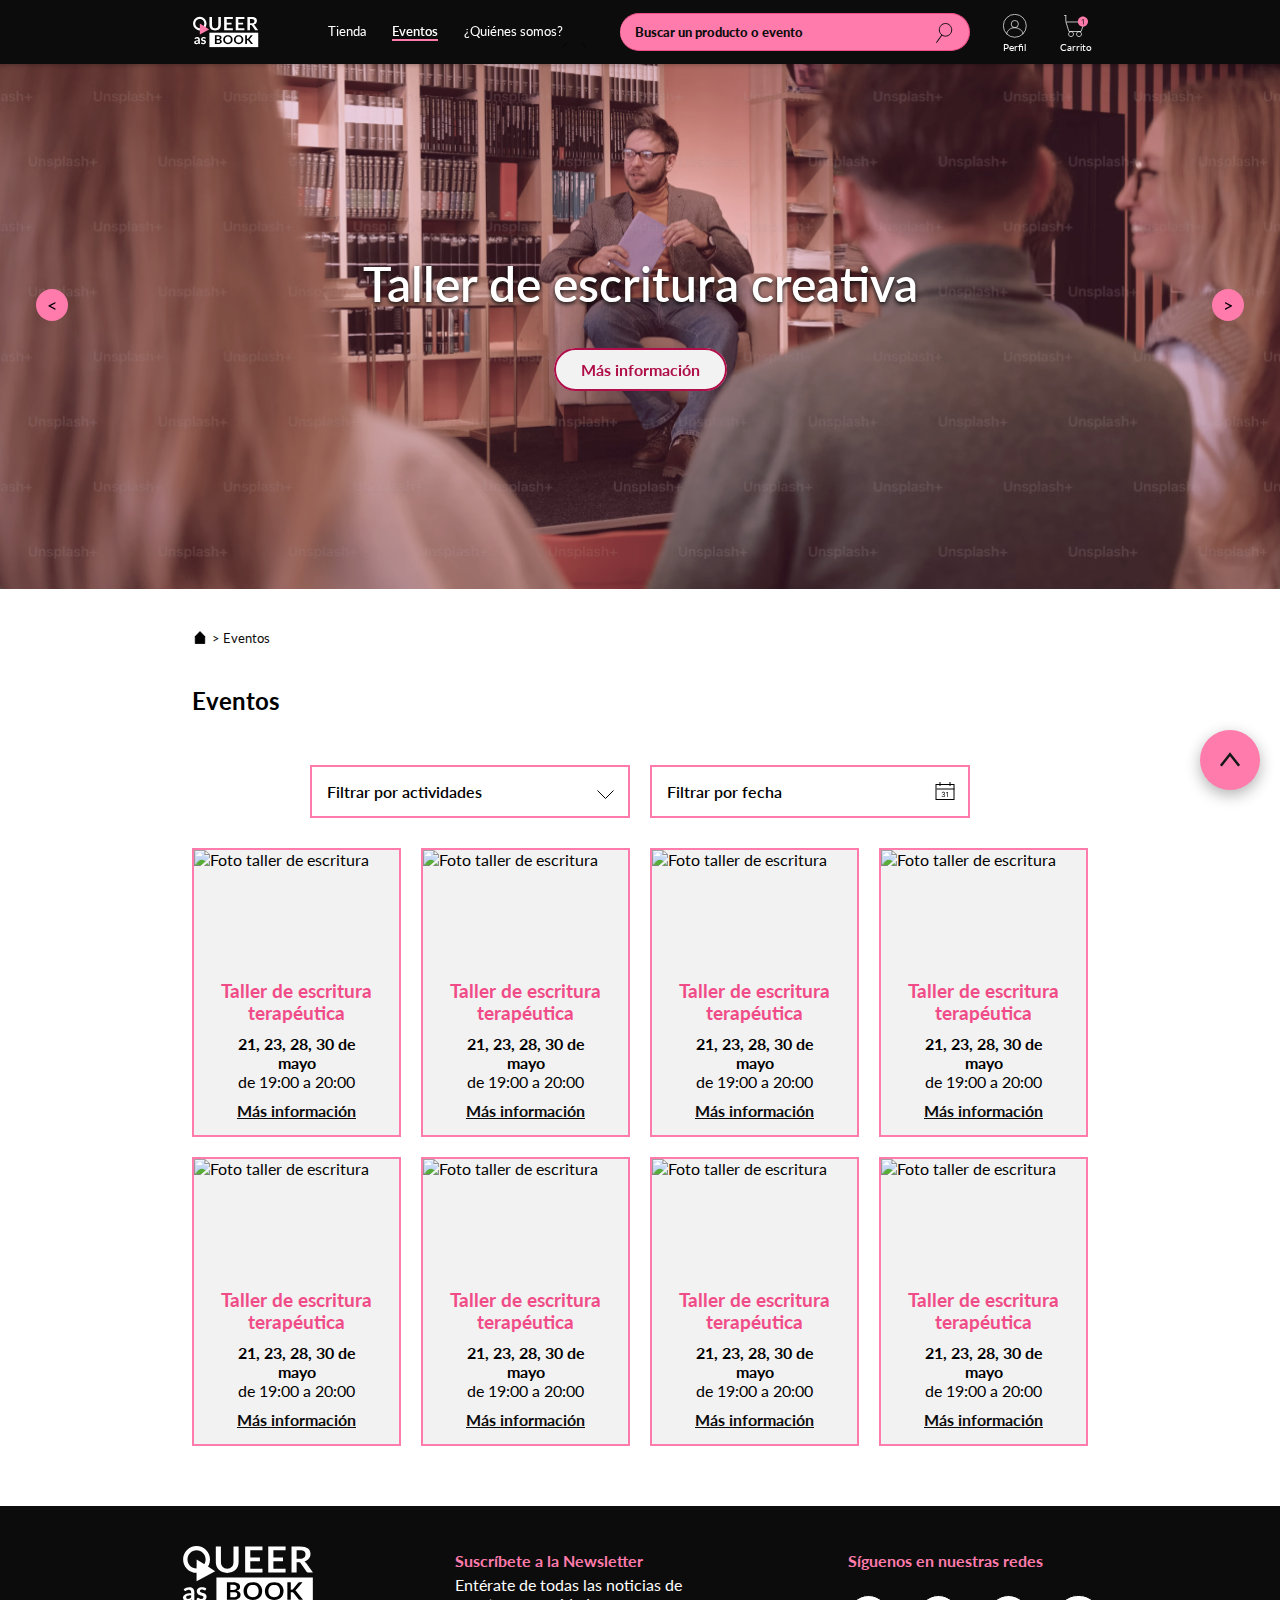
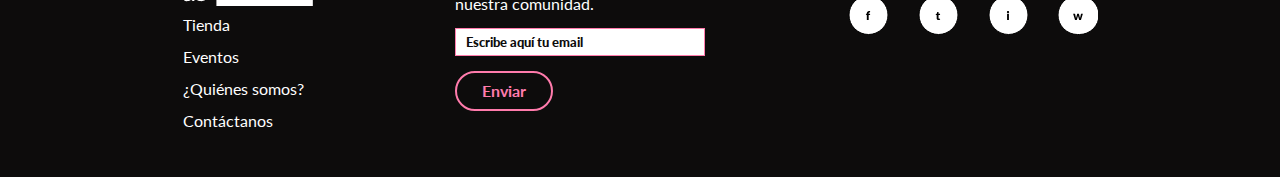
==== eventos.html @ 798f9b53 "Fix aria-labelledby" ====
<!-- @format -->

<!DOCTYPE html>
<html lang="en">
  <head>
    <meta charset="UTF-8" />
    <meta name="viewport" content="width=device-width, initial-scale=1.0" />
    <meta name="description" content="La nueva librería online para una comunidad orgullosa." />
    <title>Eventos | Queer as Book</title>
    <link rel="stylesheet"
    href="https://fonts.googleapis.com/css2?family=Lato:ital,wght@0,100;0,300;0,400;0,700;0,900;1,100;1,300;1,400;1,700;1,900&display=swap">
    <link rel="stylesheet" href="./css/styles.css" >
    <link rel="icon" type="image/x-icon" href="favicon.ico" >
  </head>
  <body>
    <header>
      <div class="header-wrapper">
        <a class="logo-desktop" href="index.html"><img src="./images/logos/logo-white-pink.svg" alt="Logo Queer as Book en header desktop" width="80" /></a>

        <!-- -->
        <a href="#main-menu" id="main-menu-toggle" class="menu-toggle" aria-label="Abrir menu"><span class="qb-icon qb-icon--hamburger" aria-hidden="true"></span></a>

        <a aria-label="Abrir búsqueda" class="item-icon" href="#"><span class="qb-icon qb-icon--search-w"></span></a>

        <!-- Barra de navegación -->
        <nav id="main-menu" class="main-menu" aria-label="Main menu">
          <a href="#main-menu-toggle" id="main-menu-close" class="menu-close" aria-label="Cerrar menu"><span class="qb-icon-float-left qb-icon qb-icon--close" aria-hidden="true"></span></a>
          <ul class="navbar-desktop-links" id="navbar-mobile-menu">
            <li><h4>Menú</h4></li>
            <li><a class="hover-underline-animation" href="tienda.html">Tienda</a></li>
            <li><a class="page-active hover-underline-animation" href="eventos.html">Eventos</a></li>
            <li><a class="hover-underline-animation" href="quienes-somos.html">¿Quiénes somos?</a></li>
          </ul>

          <a class="logo-mobile" href="index.html"><img src="./images/logos/logo-black-sm.svg" alt="Logo Queer as Book en header para mobile" width="40" /></a>
        </nav>
        
        <div class="searchbar">
          <form action="#" method="post" role="search" accept-charset="utf-8" id="searchbar-form">
            <input class="searchbar-text" type="search" name="search" placeholder="Buscar un producto o evento" value="" id="searchbar-field" aria-labelledby="searchbar-form" />
          </form>
        </div>

        <a class="logo-mobile" href="index.html"><img src="./images/logos/logo-white-pink-sm.svg" alt="Logo Queer as Book" width="40" /></a>
        <a href="#main-menu-toggle" title="menu-toggle" class="backdrop" tabindex="-1" aria-hidden="true" hidden></a>
        <a aria-label="perfil" class="item-icon" href="#"><span class="qb-icon qb-icon--profile"></span> Perfil</a>
        <a aria-label="carrito" class="item-icon" href="#"><span class="qb-icon qb-icon--cart"></span>Carrito</a>
      </div>
    </header>

    <main>
      <a aria-label="Volver arriba" href="#"></a>
      <div id="carousel">
        <!-- <legend style="display: none;">Controles del carousel</legend> -->
        <input checked type="radio" name="slider" id="slide1" />
        <input type="radio" name="slider" id="slide2" />

        <div id="slides">
          <div id="overflow">
            <div class="inner">
              <article>
                <div class="info">
                  <h1>Taller de escritura creativa</h1>
                  <a aria-label="Botón para más información sobre el taller" href="./eventos.html" class="btn btn--secondary">Más información</a>
                </div>
                <img alt="Imagen de evento. Taller de escritura creativa" src="./images/portada2.png" />
              </article>

              <article>
                <div class="info"><h1>Tu nueva librería de confianza</h1></div>

                <img alt="Imagen de portada. Pareja en el sofá" src="./images/portada1.png" />
              </article>
            </div>
            <!-- .inner -->
          </div>
          <!-- #overflow -->
        </div>
        <!-- #slides -->

        <!-- #active -->

        <div class="carousel-active carousel-slider-buttons">
          <label class="slider-left" for="slide1">&lt;</label>
          <label class="slider-right" for="slide2">></label>
        </div>
      </div>
      <!-- #carousel -->
      <!-- Section cards of books - Novedades-->
      <section class="container">
        <a class="breadcrumbs" href="./index.html"><span class="qb-icon qb-icon--home-b"></span> > Eventos</a>
        <h2>Eventos</h2>
        <div class="filters-wrapper">
          <div class="filter-container">
            <label class="filter filter-dropdown" for="showFilter">Filtrar por actividades</label>
            <input class="dropdown-arrow" type="checkbox" id="showFilter" name="showFilter" />
            <ul>
                <li>Firma de libros</li>
                <li>Talleres</li>
                <li>Club de lectura</li>
                <li>Ciclos</li>
            </ul>
        </div>
        
          <div class="calendar-container">
            <input type="checkbox" id="showCalendar" name="showCalendar" />
            <label for="showCalendar" class="filter filter-calendar custom-checkbox-label">
              Filtrar por fecha
            </label>

            <div id="calendar" class="calendar-wrapper">
              <div class="calendar-arrows">
                <span class="qb-icon qb-icon--arrow-left"></span>
                <h5>Mayo</h5>
                <span class="qb-icon qb-icon--arrow-right"></span>
              </div>

              <table class="calendar">
                <thead>
                  <tr>
                    <th>L</th>
                    <th>M</th>
                    <th>X</th>
                    <th>J</th>
                    <th>V</th>
                    <th>S</th>
                    <th>D</th>
                  </tr>
                </thead>

                <tbody>
                  <tr>
                    <td>&nbsp;</td>
                    <td>&nbsp;</td>
                    <td>&nbsp;</td>
                    <td>1</td>
                    <td>2</td>
                    <td>3</td>
                    <td>4</td>
                  </tr>
                  <tr>
                    <td>5</td>
                    <td>6</td>
                    <td>7</td>
                    <td>8</td>
                    <td>9</td>
                    <td>10</td>
                    <td>11</td>
                  </tr>
                  <tr>
                    <td>12</td>
                    <td>13</td>
                    <td>14</td>
                    <td>15</td>
                    <td>16</td>
                    <td>17</td>
                    <td>18</td>
                  </tr>
                  <tr>
                    <td>19</td>
                    <td>20</td>
                    <td class="active">21</td>
                    <td>22</td>
                    <td class="active">23</td>
                    <td>24</td>
                    <td>25</td>
                  </tr>
                  <tr>
                    <td>26</td>
                    <td>27</td>
                    <td class="active">28</td>
                    <td>29</td>
                    <td class="active">30</td>
                    <td>31</td>
                    <td></td>
                  </tr>
                </tbody>
              </table>
            </div>
          </div>
        </div>
        <div class="cards-events-wrapper">
          <article>
            <img src="https://plus.unsplash.com/premium_photo-1706061118695-5c6cc28e418d?q=80&w=2942&auto=format&fit=crop&ixlib=rb-4.0.3&ixid=M3wxMjA3fDB8MHxwaG90by1wYWdlfHx8fGVufDB8fHx8fA==" alt="Foto taller de escritura" />
            <div class="text-events">
              <h3>Taller de escritura terapéutica</h3>
              <p>
                <span style="font-weight: 700">21, 23, 28, 30 de mayo</span><br />
                de 19:00 a 20:00
              </p>
              <a class="btn--link" href="./eventos.html">Más información</a>
            </div>
          </article>
          <article>
            <img src="https://plus.unsplash.com/premium_photo-1706061118695-5c6cc28e418d?q=80&w=2942&auto=format&fit=crop&ixlib=rb-4.0.3&ixid=M3wxMjA3fDB8MHxwaG90by1wYWdlfHx8fGVufDB8fHx8fA==" alt="Foto taller de escritura" />
            <div class="text-events">
              <h3>Taller de escritura terapéutica</h3>
              <p>
                <span style="font-weight: 700">21, 23, 28, 30 de mayo</span><br />
                de 19:00 a 20:00
              </p>
              <a class="btn--link" href="./eventos.html">Más información</a>
            </div>
          </article>
          <article>
            <img src="https://plus.unsplash.com/premium_photo-1706061118695-5c6cc28e418d?q=80&w=2942&auto=format&fit=crop&ixlib=rb-4.0.3&ixid=M3wxMjA3fDB8MHxwaG90by1wYWdlfHx8fGVufDB8fHx8fA==" alt="Foto taller de escritura" />
            <div class="text-events">
              <h3>Taller de escritura terapéutica</h3>
              <p>
                <span style="font-weight: 700">21, 23, 28, 30 de mayo</span><br />
                de 19:00 a 20:00
              </p>
              <a class="btn--link" href="./eventos.html">Más información</a>
            </div>
          </article>
          <article>
            <img src="https://plus.unsplash.com/premium_photo-1706061118695-5c6cc28e418d?q=80&w=2942&auto=format&fit=crop&ixlib=rb-4.0.3&ixid=M3wxMjA3fDB8MHxwaG90by1wYWdlfHx8fGVufDB8fHx8fA==" alt="Foto taller de escritura" />
            <div class="text-events">
              <h3>Taller de escritura terapéutica</h3>
              <p>
                <span style="font-weight: 700">21, 23, 28, 30 de mayo</span><br />
                de 19:00 a 20:00
              </p>
              <a class="btn--link" href="./eventos.html">Más información</a>
            </div>
          </article>
          <article>
            <img src="https://plus.unsplash.com/premium_photo-1706061118695-5c6cc28e418d?q=80&w=2942&auto=format&fit=crop&ixlib=rb-4.0.3&ixid=M3wxMjA3fDB8MHxwaG90by1wYWdlfHx8fGVufDB8fHx8fA==" alt="Foto taller de escritura" />
            <div class="text-events">
              <h3>Taller de escritura terapéutica</h3>
              <p>
                <span style="font-weight: 700">21, 23, 28, 30 de mayo</span><br />
                de 19:00 a 20:00
              </p>
              <a class="btn--link" href="./eventos.html">Más información</a>
            </div>
          </article>
          <article>
            <img src="https://plus.unsplash.com/premium_photo-1706061118695-5c6cc28e418d?q=80&w=2942&auto=format&fit=crop&ixlib=rb-4.0.3&ixid=M3wxMjA3fDB8MHxwaG90by1wYWdlfHx8fGVufDB8fHx8fA==" alt="Foto taller de escritura" />
            <div class="text-events">
              <h3>Taller de escritura terapéutica</h3>
              <p>
                <span style="font-weight: 700">21, 23, 28, 30 de mayo</span><br />
                de 19:00 a 20:00
              </p>
              <a class="btn--link" href="./eventos.html">Más información</a>
            </div>
          </article>
          <article>
            <img src="https://plus.unsplash.com/premium_photo-1706061118695-5c6cc28e418d?q=80&w=2942&auto=format&fit=crop&ixlib=rb-4.0.3&ixid=M3wxMjA3fDB8MHxwaG90by1wYWdlfHx8fGVufDB8fHx8fA==" alt="Foto taller de escritura" />
            <div class="text-events">
              <h3>Taller de escritura terapéutica</h3>
              <p>
                <span style="font-weight: 700">21, 23, 28, 30 de mayo</span><br />
                de 19:00 a 20:00
              </p>
              <a class="btn--link" href="./eventos.html">Más información</a>
            </div>
          </article>
          <article>
            <img src="https://plus.unsplash.com/premium_photo-1706061118695-5c6cc28e418d?q=80&w=2942&auto=format&fit=crop&ixlib=rb-4.0.3&ixid=M3wxMjA3fDB8MHxwaG90by1wYWdlfHx8fGVufDB8fHx8fA==" alt="Foto taller de escritura" />
            <div class="text-events">
              <h3>Taller de escritura terapéutica</h3>
              <p>
                <span style="font-weight: 700">21, 23, 28, 30 de mayo</span><br />
                de 19:00 a 20:00
              </p>
              <a class="btn--link" href="./eventos.html">Más información</a>
            </div>
          </article>
        </div>
      </section>
      <!-- End of Section cards of books - Los más vendidos-->
    </main>
    <footer>
      <div class="footer-first-block">
        <a aria-label="Enlace en el footer para volver al inicio" class="logo-footer" href="index.html"><img src="./images/logos/logo-white.svg" alt="Logo Queer as Book en footer" width="130" /></a>
        <ul class="footer-links">
          <li><a href="tienda.html">Tienda</a></li>
          <li><a href="eventos.html">Eventos</a></li>
          <li><a href="quienes-somos.html">¿Quiénes somos?</a></li>
          <li><a href="quienes-somos#contacta.html">Contáctanos</a></li>
        </ul>
      </div>
      <div class="footer-second-block">
        <form action="#" method="post" accept-charset="utf-8" id="newsletter-subscribe">
          <h4>Suscríbete a la Newsletter</h4>
          <p>
            <label for="subscribe-field"
              >Entérate de todas las noticias de <br />
              nuestra comunidad.</label
            ><br />
            <input type="text" name="email" placeholder="Escribe aquí tu email" value="" id="subscribe-field" />
          </p>
          <p>
            <input class="btn btn--tertiary" type="submit" value="Enviar" />
          </p>
        </form>
      </div>
      <div class="footer-third-block">
        <h4>Síguenos en nuestras redes</h4>
        <ul class="footer-links footer-social">
          <li>
            <a href="#" aria-label="boton para ir a facebook"><span class="qb-icon qb-icon--facebook"></span></a>
          </li>
          <li>
            <a href="#" aria-label="boton para ir a twitter"><span class="qb-icon qb-icon--twitter"></span></a>
          </li>
          <li>
            <a href="#" aria-label="boton para ir a instagram"><span class="qb-icon qb-icon--instagram"></span></a>
          </li>
          <li>
            <a href="#" aria-label="boton para ir a whatsapp"><span class="qb-icon qb-icon--whatsapp"></span></a>
          </li>
        </ul>
      </div>
    </footer>
    <a class="qb-button-top qb-icon--arrow-top" aria-label="Volver arriba" href="#"></a>

    <nav class="bottom-navbar-wrapper">
      <ul>
        <li>
          <a class="" href="index.html"><span class="qb-icon qb-icon--home"></span>Inicio</a>
        </li>
        <li>
          <a href="#"><span class="qb-icon qb-icon--search-w"></span>Buscar</a>
        </li>
        <li>
          <a href="#"><span class="qb-icon qb-icon--profile"></span>Perfil</a>
        </li>
        <li>
          <a href="#"><span class="qb-icon qb-icon--cart"></span>Carrito</a>
        </li>
      </ul>
    </nav>
    <script src="./js/animations.js"></script>
  </body>
</html>
---- css/styles.css ----
@import url(./global.css);
@import url(./navbar.css);
@import url(./bottom-navbar.css);
@import url(./searchbar.css);
@import url(./carousel.css);
@import url(./icons.css);
@import url(./cards.css);
@import url(./dropdown.css);
@import url(./calendar.css);
@import url(./img-text.css);
@import url(./form.css);
@import url(./map.css);
@import url(./buttons.css);
@import url(./footer.css);
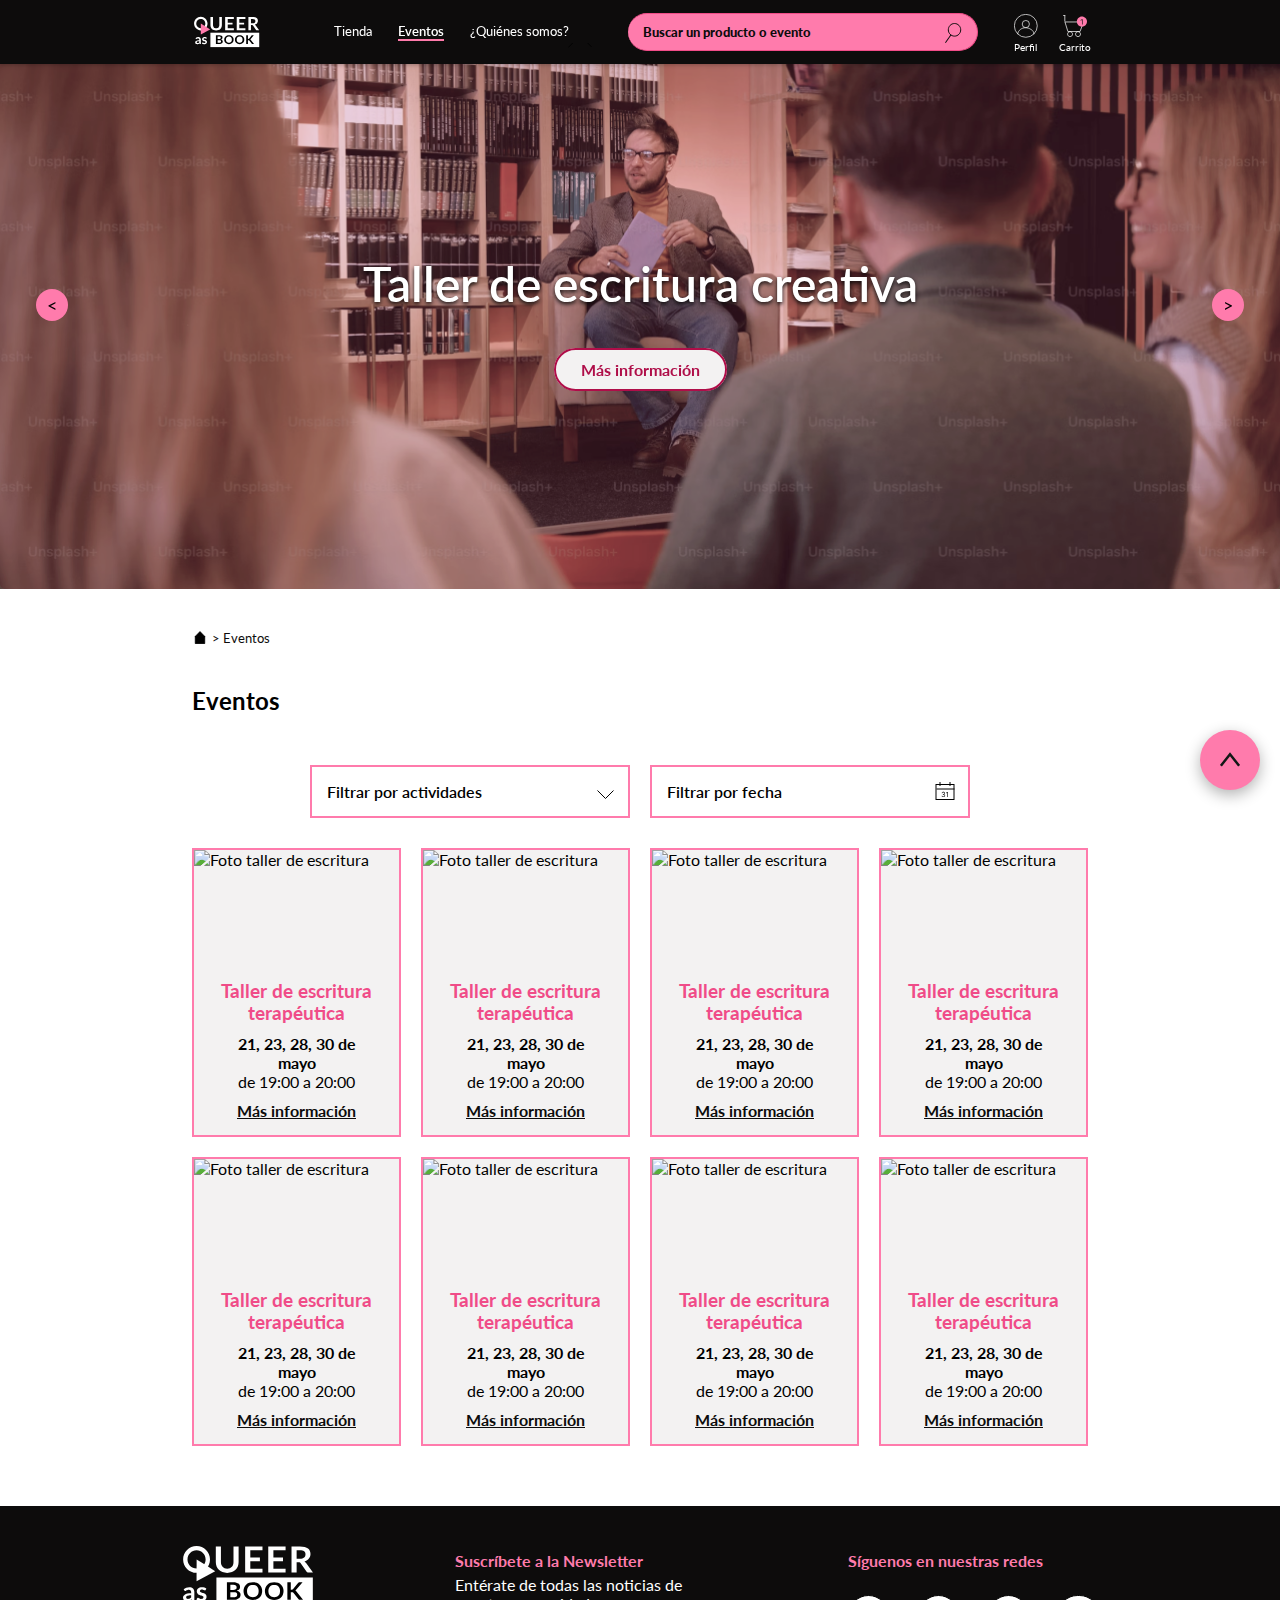
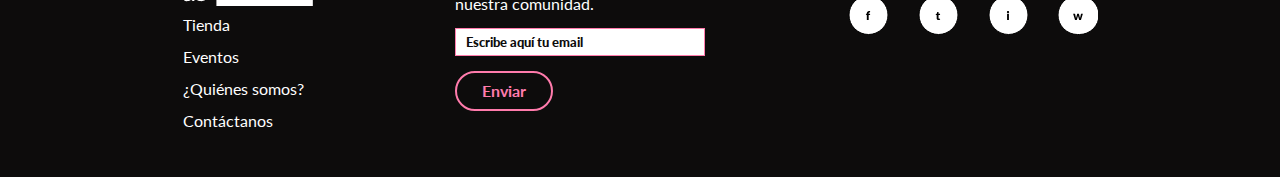
==== commit 780d32c3: "Fix perfil and carrito alignment in top navbar" ====
--- a/eventos.html
+++ b/eventos.html
@@ -34,17 +34,21 @@
 
           <a class="logo-mobile" href="index.html"><img src="./images/logos/logo-black-sm.svg" alt="Logo Queer as Book en header para mobile" width="40" /></a>
         </nav>
-        
+
         <div class="searchbar">
           <form action="#" method="post" role="search" accept-charset="utf-8" id="searchbar-form">
+						<label for="searchbar-form" class="hide-label">Buscar</label>
             <input class="searchbar-text" type="search" name="search" placeholder="Buscar un producto o evento" value="" id="searchbar-field" aria-labelledby="searchbar-form" />
           </form>
         </div>
 
         <a class="logo-mobile" href="index.html"><img src="./images/logos/logo-white-pink-sm.svg" alt="Logo Queer as Book" width="40" /></a>
         <a href="#main-menu-toggle" title="menu-toggle" class="backdrop" tabindex="-1" aria-hidden="true" hidden></a>
-        <a aria-label="perfil" class="item-icon" href="#"><span class="qb-icon qb-icon--profile"></span> Perfil</a>
-        <a aria-label="carrito" class="item-icon" href="#"><span class="qb-icon qb-icon--cart"></span>Carrito</a>
+        
+        <div class="perfil-carrito-wrapper">
+          <a aria-label="perfil" class="item-icon" href="#"><span class="qb-icon qb-icon--profile"></span> Perfil</a>
+          <a aria-label="carrito" class="item-icon" href="#"><span class="qb-icon qb-icon--cart"></span>Carrito</a>
+        </div>
       </div>
     </header>
 
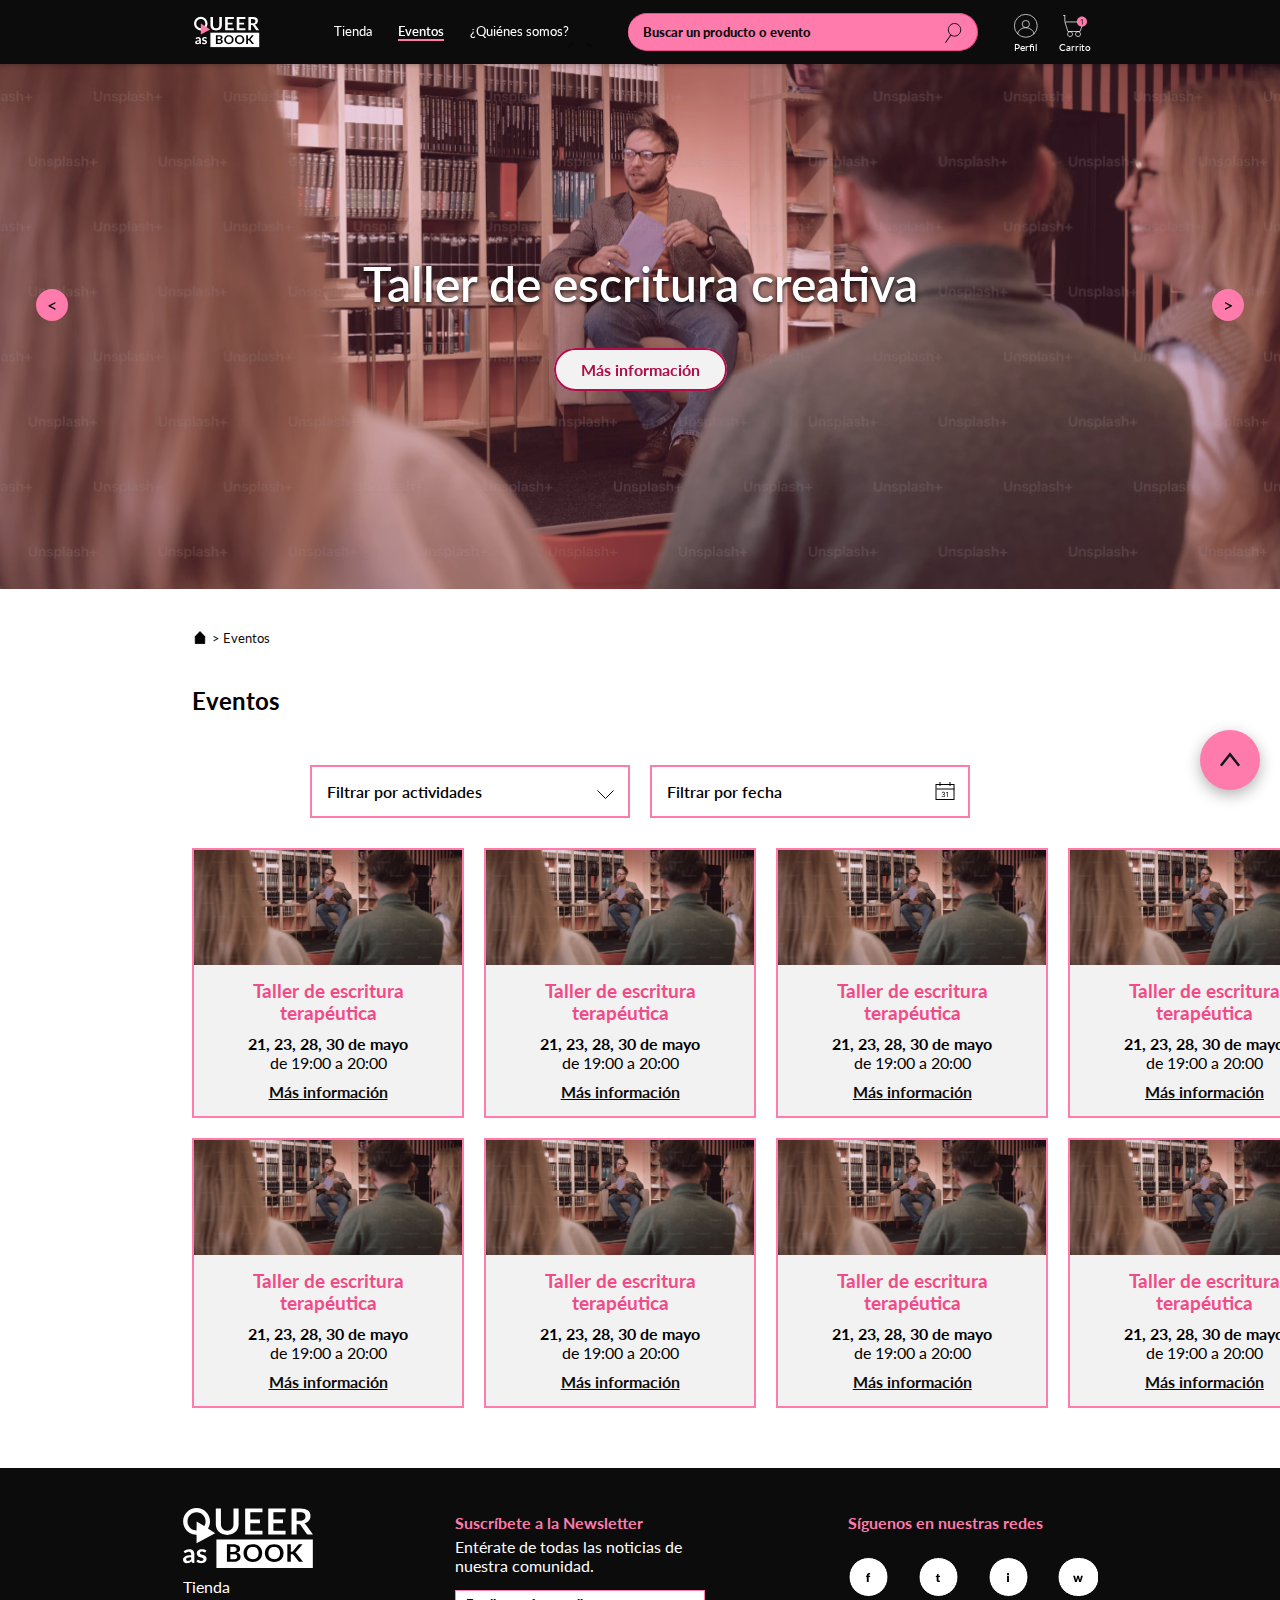
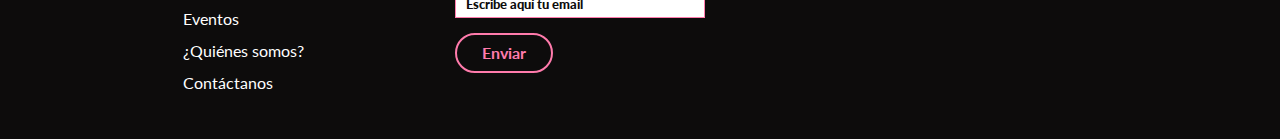
==== commit 5c267f72: "Replace image for events" ====
--- a/eventos.html
+++ b/eventos.html
@@ -3,9 +3,9 @@
 <!DOCTYPE html>
 <html lang="en">
   <head>
-    <meta charset="UTF-8" />
-    <meta name="viewport" content="width=device-width, initial-scale=1.0" />
-    <meta name="description" content="La nueva librería online para una comunidad orgullosa." />
+    <meta charset="UTF-8" >
+    <meta name="viewport" content="width=device-width, initial-scale=1.0" >
+    <meta name="description" content="La nueva librería online para una comunidad orgullosa." >
     <title>Eventos | Queer as Book</title>
     <link rel="stylesheet"
     href="https://fonts.googleapis.com/css2?family=Lato:ital,wght@0,100;0,300;0,400;0,700;0,900;1,100;1,300;1,400;1,700;1,900&display=swap">
@@ -15,7 +15,7 @@
   <body>
     <header>
       <div class="header-wrapper">
-        <a class="logo-desktop" href="index.html"><img src="./images/logos/logo-white-pink.svg" alt="Logo Queer as Book en header desktop" width="80" /></a>
+        <a class="logo-desktop" href="index.html"><img src="./images/logos/logo-white-pink.svg" alt="Logo Queer as Book en header desktop" width="80" ></a>
 
         <!-- -->
         <a href="#main-menu" id="main-menu-toggle" class="menu-toggle" aria-label="Abrir menu"><span class="qb-icon qb-icon--hamburger" aria-hidden="true"></span></a>
@@ -32,19 +32,20 @@
             <li><a class="hover-underline-animation" href="quienes-somos.html">¿Quiénes somos?</a></li>
           </ul>
 
-          <a class="logo-mobile" href="index.html"><img src="./images/logos/logo-black-sm.svg" alt="Logo Queer as Book en header para mobile" width="40" /></a>
+          <a class="logo-mobile" href="index.html"><img src="./images/logos/logo-black-sm.svg" alt="Logo Queer as Book en header para mobile" width="40" ></a>
         </nav>
 
         <div class="searchbar">
           <form action="#" method="post" role="search" accept-charset="utf-8" id="searchbar-form">
-						<label for="searchbar-form" class="hide-label">Buscar</label>
-            <input class="searchbar-text" type="search" name="search" placeholder="Buscar un producto o evento" value="" id="searchbar-field" aria-labelledby="searchbar-form" />
+            <label for="searchbar-field" id="searchbar-label" class="hide-label">Buscar</label>
+            <input class="searchbar-text" type="search" name="search" placeholder="Buscar un producto o evento" value="" id="searchbar-field" aria-labelledby="searchbar-label" >
           </form>
         </div>
-
-        <a class="logo-mobile" href="index.html"><img src="./images/logos/logo-white-pink-sm.svg" alt="Logo Queer as Book" width="40" /></a>
+        
+
+        <a class="logo-mobile" href="index.html"><img src="./images/logos/logo-white-pink-sm.svg" alt="Logo Queer as Book" width="40" ></a>
         <a href="#main-menu-toggle" title="menu-toggle" class="backdrop" tabindex="-1" aria-hidden="true" hidden></a>
-        
+
         <div class="perfil-carrito-wrapper">
           <a aria-label="perfil" class="item-icon" href="#"><span class="qb-icon qb-icon--profile"></span> Perfil</a>
           <a aria-label="carrito" class="item-icon" href="#"><span class="qb-icon qb-icon--cart"></span>Carrito</a>
@@ -56,8 +57,8 @@
       <a aria-label="Volver arriba" href="#"></a>
       <div id="carousel">
         <!-- <legend style="display: none;">Controles del carousel</legend> -->
-        <input checked type="radio" name="slider" id="slide1" />
-        <input type="radio" name="slider" id="slide2" />
+        <input checked type="radio" name="slider" id="slide1" >
+        <input type="radio" name="slider" id="slide2" >
 
         <div id="slides">
           <div id="overflow">
@@ -67,13 +68,13 @@
                   <h1>Taller de escritura creativa</h1>
                   <a aria-label="Botón para más información sobre el taller" href="./eventos.html" class="btn btn--secondary">Más información</a>
                 </div>
-                <img alt="Imagen de evento. Taller de escritura creativa" src="./images/portada2.png" />
+                <img alt="Imagen de evento. Taller de escritura creativa" src="./images/portada2.png" >
               </article>
 
               <article>
                 <div class="info"><h1>Tu nueva librería de confianza</h1></div>
 
-                <img alt="Imagen de portada. Pareja en el sofá" src="./images/portada1.png" />
+                <img alt="Imagen de portada. Pareja en el sofá" src="./images/portada1.png" >
               </article>
             </div>
             <!-- .inner -->
@@ -97,7 +98,7 @@
         <div class="filters-wrapper">
           <div class="filter-container">
             <label class="filter filter-dropdown" for="showFilter">Filtrar por actividades</label>
-            <input class="dropdown-arrow" type="checkbox" id="showFilter" name="showFilter" />
+            <input class="dropdown-arrow" type="checkbox" id="showFilter" name="showFilter" >
             <ul>
                 <li>Firma de libros</li>
                 <li>Talleres</li>
@@ -107,7 +108,7 @@
         </div>
         
           <div class="calendar-container">
-            <input type="checkbox" id="showCalendar" name="showCalendar" />
+            <input type="checkbox" id="showCalendar" name="showCalendar" >
             <label for="showCalendar" class="filter filter-calendar custom-checkbox-label">
               Filtrar por fecha
             </label>
@@ -185,88 +186,88 @@
         </div>
         <div class="cards-events-wrapper">
           <article>
-            <img src="https://plus.unsplash.com/premium_photo-1706061118695-5c6cc28e418d?q=80&w=2942&auto=format&fit=crop&ixlib=rb-4.0.3&ixid=M3wxMjA3fDB8MHxwaG90by1wYWdlfHx8fGVufDB8fHx8fA==" alt="Foto taller de escritura" />
-            <div class="text-events">
-              <h3>Taller de escritura terapéutica</h3>
-              <p>
-                <span style="font-weight: 700">21, 23, 28, 30 de mayo</span><br />
-                de 19:00 a 20:00
-              </p>
-              <a class="btn--link" href="./eventos.html">Más información</a>
-            </div>
-          </article>
-          <article>
-            <img src="https://plus.unsplash.com/premium_photo-1706061118695-5c6cc28e418d?q=80&w=2942&auto=format&fit=crop&ixlib=rb-4.0.3&ixid=M3wxMjA3fDB8MHxwaG90by1wYWdlfHx8fGVufDB8fHx8fA==" alt="Foto taller de escritura" />
-            <div class="text-events">
-              <h3>Taller de escritura terapéutica</h3>
-              <p>
-                <span style="font-weight: 700">21, 23, 28, 30 de mayo</span><br />
-                de 19:00 a 20:00
-              </p>
-              <a class="btn--link" href="./eventos.html">Más información</a>
-            </div>
-          </article>
-          <article>
-            <img src="https://plus.unsplash.com/premium_photo-1706061118695-5c6cc28e418d?q=80&w=2942&auto=format&fit=crop&ixlib=rb-4.0.3&ixid=M3wxMjA3fDB8MHxwaG90by1wYWdlfHx8fGVufDB8fHx8fA==" alt="Foto taller de escritura" />
-            <div class="text-events">
-              <h3>Taller de escritura terapéutica</h3>
-              <p>
-                <span style="font-weight: 700">21, 23, 28, 30 de mayo</span><br />
-                de 19:00 a 20:00
-              </p>
-              <a class="btn--link" href="./eventos.html">Más información</a>
-            </div>
-          </article>
-          <article>
-            <img src="https://plus.unsplash.com/premium_photo-1706061118695-5c6cc28e418d?q=80&w=2942&auto=format&fit=crop&ixlib=rb-4.0.3&ixid=M3wxMjA3fDB8MHxwaG90by1wYWdlfHx8fGVufDB8fHx8fA==" alt="Foto taller de escritura" />
-            <div class="text-events">
-              <h3>Taller de escritura terapéutica</h3>
-              <p>
-                <span style="font-weight: 700">21, 23, 28, 30 de mayo</span><br />
-                de 19:00 a 20:00
-              </p>
-              <a class="btn--link" href="./eventos.html">Más información</a>
-            </div>
-          </article>
-          <article>
-            <img src="https://plus.unsplash.com/premium_photo-1706061118695-5c6cc28e418d?q=80&w=2942&auto=format&fit=crop&ixlib=rb-4.0.3&ixid=M3wxMjA3fDB8MHxwaG90by1wYWdlfHx8fGVufDB8fHx8fA==" alt="Foto taller de escritura" />
-            <div class="text-events">
-              <h3>Taller de escritura terapéutica</h3>
-              <p>
-                <span style="font-weight: 700">21, 23, 28, 30 de mayo</span><br />
-                de 19:00 a 20:00
-              </p>
-              <a class="btn--link" href="./eventos.html">Más información</a>
-            </div>
-          </article>
-          <article>
-            <img src="https://plus.unsplash.com/premium_photo-1706061118695-5c6cc28e418d?q=80&w=2942&auto=format&fit=crop&ixlib=rb-4.0.3&ixid=M3wxMjA3fDB8MHxwaG90by1wYWdlfHx8fGVufDB8fHx8fA==" alt="Foto taller de escritura" />
-            <div class="text-events">
-              <h3>Taller de escritura terapéutica</h3>
-              <p>
-                <span style="font-weight: 700">21, 23, 28, 30 de mayo</span><br />
-                de 19:00 a 20:00
-              </p>
-              <a class="btn--link" href="./eventos.html">Más información</a>
-            </div>
-          </article>
-          <article>
-            <img src="https://plus.unsplash.com/premium_photo-1706061118695-5c6cc28e418d?q=80&w=2942&auto=format&fit=crop&ixlib=rb-4.0.3&ixid=M3wxMjA3fDB8MHxwaG90by1wYWdlfHx8fGVufDB8fHx8fA==" alt="Foto taller de escritura" />
-            <div class="text-events">
-              <h3>Taller de escritura terapéutica</h3>
-              <p>
-                <span style="font-weight: 700">21, 23, 28, 30 de mayo</span><br />
-                de 19:00 a 20:00
-              </p>
-              <a class="btn--link" href="./eventos.html">Más información</a>
-            </div>
-          </article>
-          <article>
-            <img src="https://plus.unsplash.com/premium_photo-1706061118695-5c6cc28e418d?q=80&w=2942&auto=format&fit=crop&ixlib=rb-4.0.3&ixid=M3wxMjA3fDB8MHxwaG90by1wYWdlfHx8fGVufDB8fHx8fA==" alt="Foto taller de escritura" />
-            <div class="text-events">
-              <h3>Taller de escritura terapéutica</h3>
-              <p>
-                <span style="font-weight: 700">21, 23, 28, 30 de mayo</span><br />
+            <img src="./images/portada2.png" alt="Foto taller de escritura" >
+            <div class="text-events">
+              <h3>Taller de escritura terapéutica</h3>
+              <p>
+                <span style="font-weight: 700">21, 23, 28, 30 de mayo</span><br >
+                de 19:00 a 20:00
+              </p>
+              <a class="btn--link" href="./eventos.html">Más información</a>
+            </div>
+          </article>
+          <article>
+            <img src="./images/portada2.png" alt="Foto taller de escritura" >
+            <div class="text-events">
+              <h3>Taller de escritura terapéutica</h3>
+              <p>
+                <span style="font-weight: 700">21, 23, 28, 30 de mayo</span><br >
+                de 19:00 a 20:00
+              </p>
+              <a class="btn--link" href="./eventos.html">Más información</a>
+            </div>
+          </article>
+          <article>
+            <img src="./images/portada2.png" alt="Foto taller de escritura" >
+            <div class="text-events">
+              <h3>Taller de escritura terapéutica</h3>
+              <p>
+                <span style="font-weight: 700">21, 23, 28, 30 de mayo</span><br >
+                de 19:00 a 20:00
+              </p>
+              <a class="btn--link" href="./eventos.html">Más información</a>
+            </div>
+          </article>
+          <article>
+            <img src="./images/portada2.png" alt="Foto taller de escritura" >
+            <div class="text-events">
+              <h3>Taller de escritura terapéutica</h3>
+              <p>
+                <span style="font-weight: 700">21, 23, 28, 30 de mayo</span><br >
+                de 19:00 a 20:00
+              </p>
+              <a class="btn--link" href="./eventos.html">Más información</a>
+            </div>
+          </article>
+          <article>
+            <img src="./images/portada2.png" alt="Foto taller de escritura" >
+            <div class="text-events">
+              <h3>Taller de escritura terapéutica</h3>
+              <p>
+                <span style="font-weight: 700">21, 23, 28, 30 de mayo</span><br >
+                de 19:00 a 20:00
+              </p>
+              <a class="btn--link" href="./eventos.html">Más información</a>
+            </div>
+          </article>
+          <article>
+            <img src="./images/portada2.png" alt="Foto taller de escritura" >
+            <div class="text-events">
+              <h3>Taller de escritura terapéutica</h3>
+              <p>
+                <span style="font-weight: 700">21, 23, 28, 30 de mayo</span><br >
+                de 19:00 a 20:00
+              </p>
+              <a class="btn--link" href="./eventos.html">Más información</a>
+            </div>
+          </article>
+          <article>
+            <img src="./images/portada2.png" alt="Foto taller de escritura" >
+            <div class="text-events">
+              <h3>Taller de escritura terapéutica</h3>
+              <p>
+                <span style="font-weight: 700">21, 23, 28, 30 de mayo</span><br >
+                de 19:00 a 20:00
+              </p>
+              <a class="btn--link" href="./eventos.html">Más información</a>
+            </div>
+          </article>
+          <article>
+            <img src="./images/portada2.png" alt="Foto taller de escritura" >
+            <div class="text-events">
+              <h3>Taller de escritura terapéutica</h3>
+              <p>
+                <span style="font-weight: 700">21, 23, 28, 30 de mayo</span><br >
                 de 19:00 a 20:00
               </p>
               <a class="btn--link" href="./eventos.html">Más información</a>
@@ -278,7 +279,7 @@
     </main>
     <footer>
       <div class="footer-first-block">
-        <a aria-label="Enlace en el footer para volver al inicio" class="logo-footer" href="index.html"><img src="./images/logos/logo-white.svg" alt="Logo Queer as Book en footer" width="130" /></a>
+        <a aria-label="Enlace en el footer para volver al inicio" class="logo-footer" href="index.html"><img src="./images/logos/logo-white.svg" alt="Logo Queer as Book en footer" width="130" ></a>
         <ul class="footer-links">
           <li><a href="tienda.html">Tienda</a></li>
           <li><a href="eventos.html">Eventos</a></li>
@@ -291,13 +292,13 @@
           <h4>Suscríbete a la Newsletter</h4>
           <p>
             <label for="subscribe-field"
-              >Entérate de todas las noticias de <br />
+              >Entérate de todas las noticias de <br >
               nuestra comunidad.</label
-            ><br />
-            <input type="text" name="email" placeholder="Escribe aquí tu email" value="" id="subscribe-field" />
+            ><br >
+            <input type="text" name="email" placeholder="Escribe aquí tu email" value="" id="subscribe-field" >
           </p>
           <p>
-            <input class="btn btn--tertiary" type="submit" value="Enviar" />
+            <input class="btn btn--tertiary" type="submit" value="Enviar" >
           </p>
         </form>
       </div>
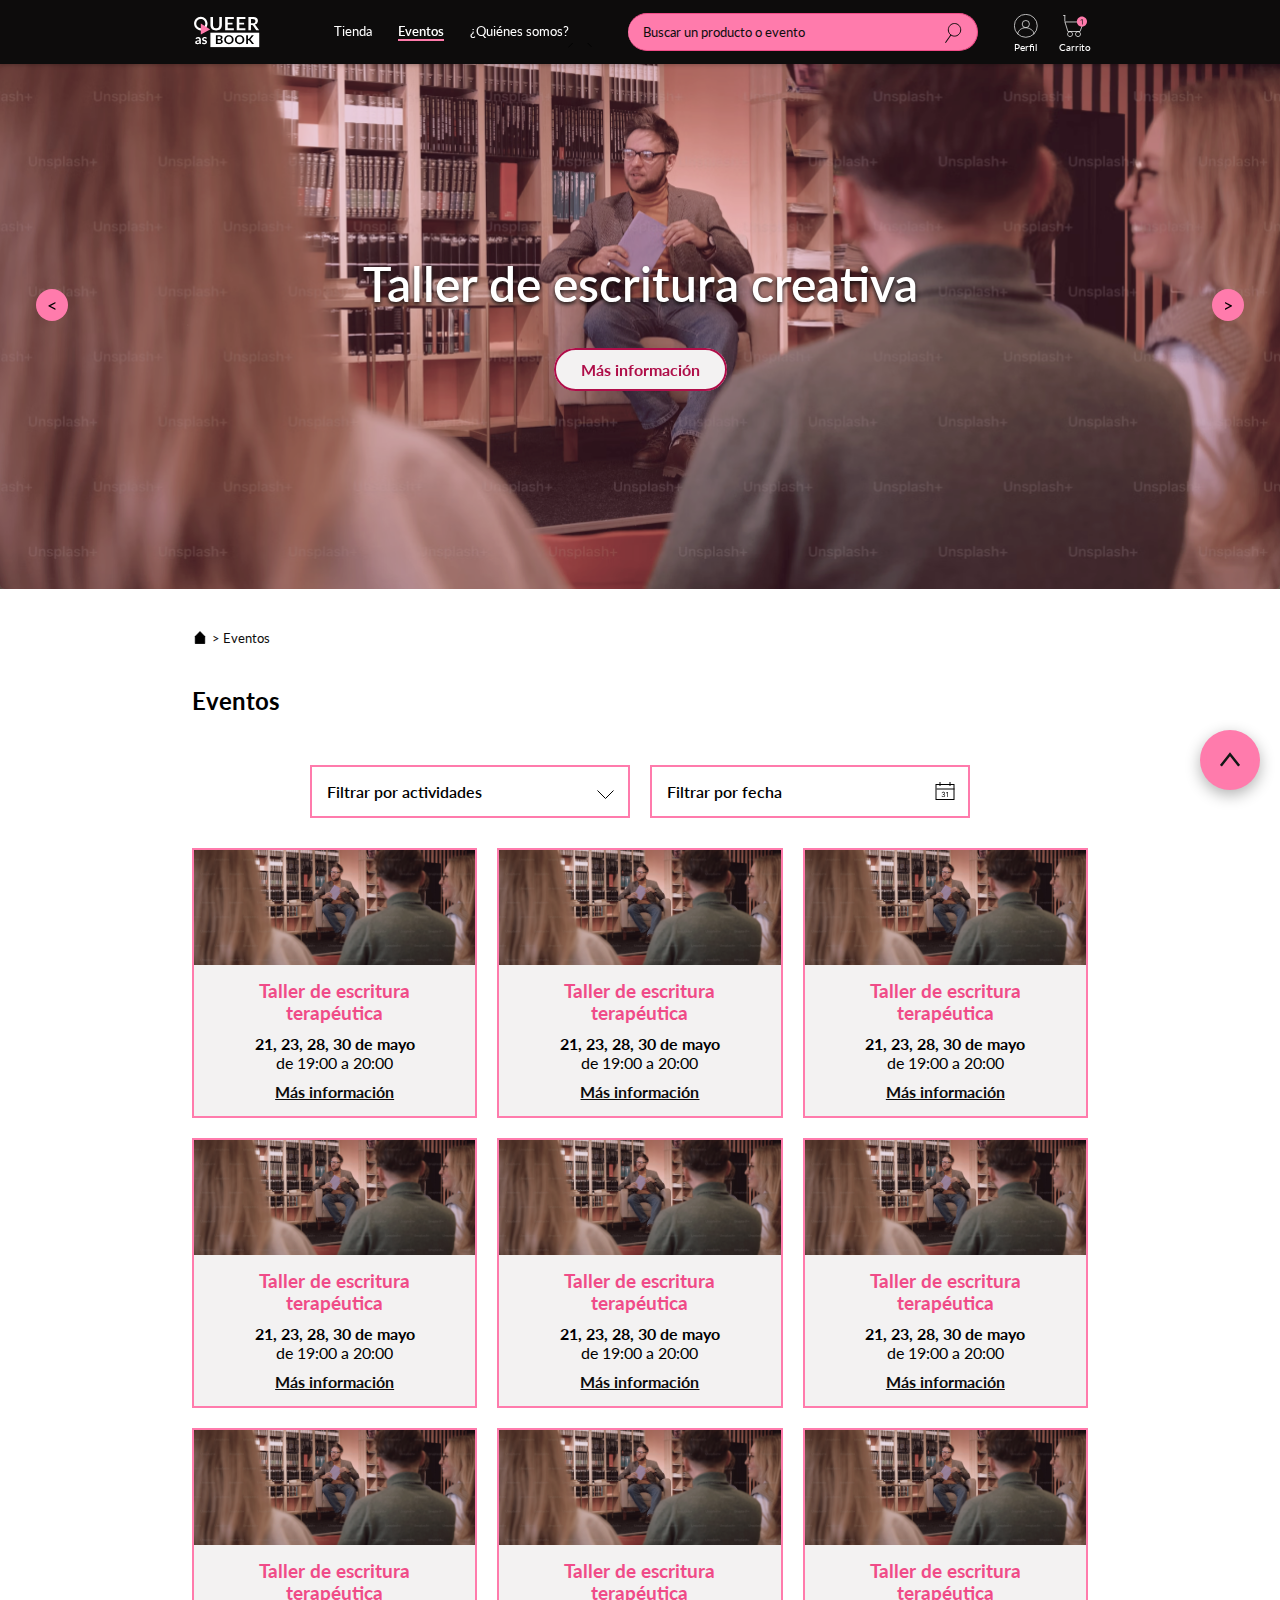
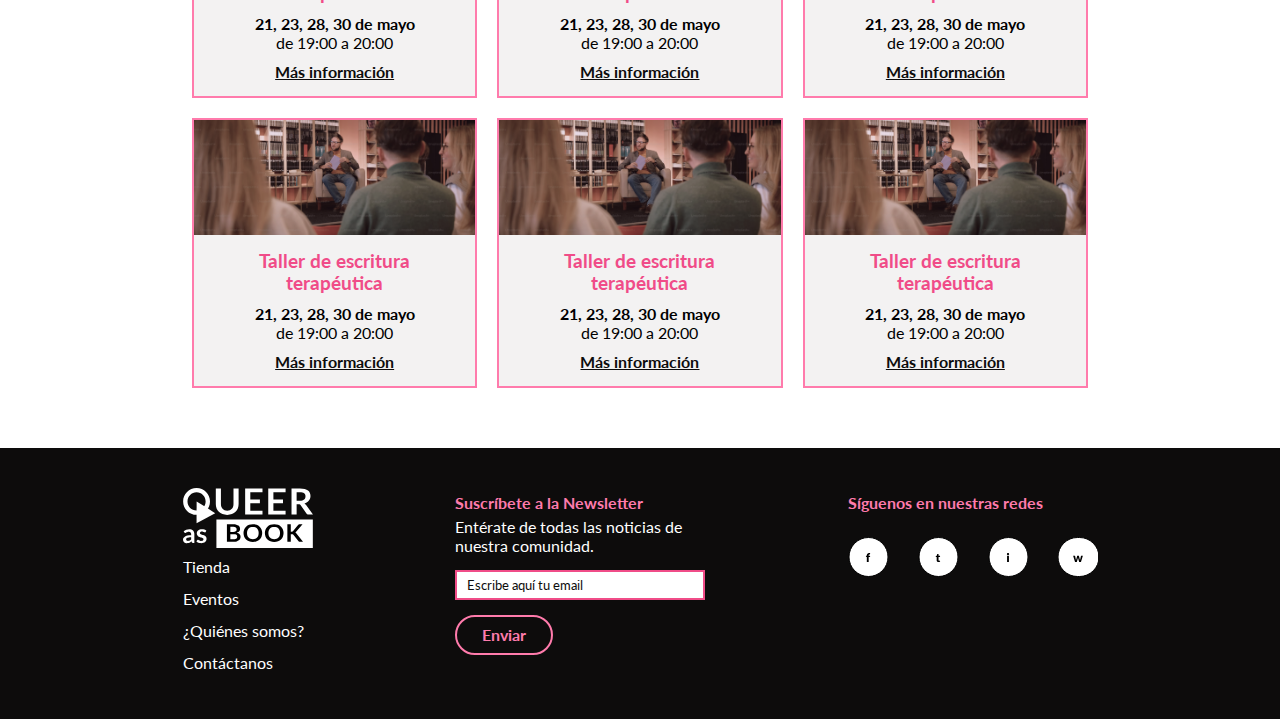
==== commit 74d43df7: "Fix eventos page" ====
--- a/eventos.html
+++ b/eventos.html
@@ -1,5 +1,3 @@
-<!-- @format -->
-
 <!DOCTYPE html>
 <html lang="en">
   <head>
@@ -185,6 +183,50 @@
           </div>
         </div>
         <div class="cards-events-wrapper">
+          <article>
+            <img src="./images/portada2.png" alt="Foto taller de escritura" >
+            <div class="text-events">
+              <h3>Taller de escritura terapéutica</h3>
+              <p>
+                <span style="font-weight: 700">21, 23, 28, 30 de mayo</span><br >
+                de 19:00 a 20:00
+              </p>
+              <a class="btn--link" href="./eventos.html">Más información</a>
+            </div>
+          </article>
+          <article>
+            <img src="./images/portada2.png" alt="Foto taller de escritura" >
+            <div class="text-events">
+              <h3>Taller de escritura terapéutica</h3>
+              <p>
+                <span style="font-weight: 700">21, 23, 28, 30 de mayo</span><br >
+                de 19:00 a 20:00
+              </p>
+              <a class="btn--link" href="./eventos.html">Más información</a>
+            </div>
+          </article>
+          <article>
+            <img src="./images/portada2.png" alt="Foto taller de escritura" >
+            <div class="text-events">
+              <h3>Taller de escritura terapéutica</h3>
+              <p>
+                <span style="font-weight: 700">21, 23, 28, 30 de mayo</span><br >
+                de 19:00 a 20:00
+              </p>
+              <a class="btn--link" href="./eventos.html">Más información</a>
+            </div>
+          </article>
+          <article>
+            <img src="./images/portada2.png" alt="Foto taller de escritura" >
+            <div class="text-events">
+              <h3>Taller de escritura terapéutica</h3>
+              <p>
+                <span style="font-weight: 700">21, 23, 28, 30 de mayo</span><br >
+                de 19:00 a 20:00
+              </p>
+              <a class="btn--link" href="./eventos.html">Más información</a>
+            </div>
+          </article>
           <article>
             <img src="./images/portada2.png" alt="Foto taller de escritura" >
             <div class="text-events">
